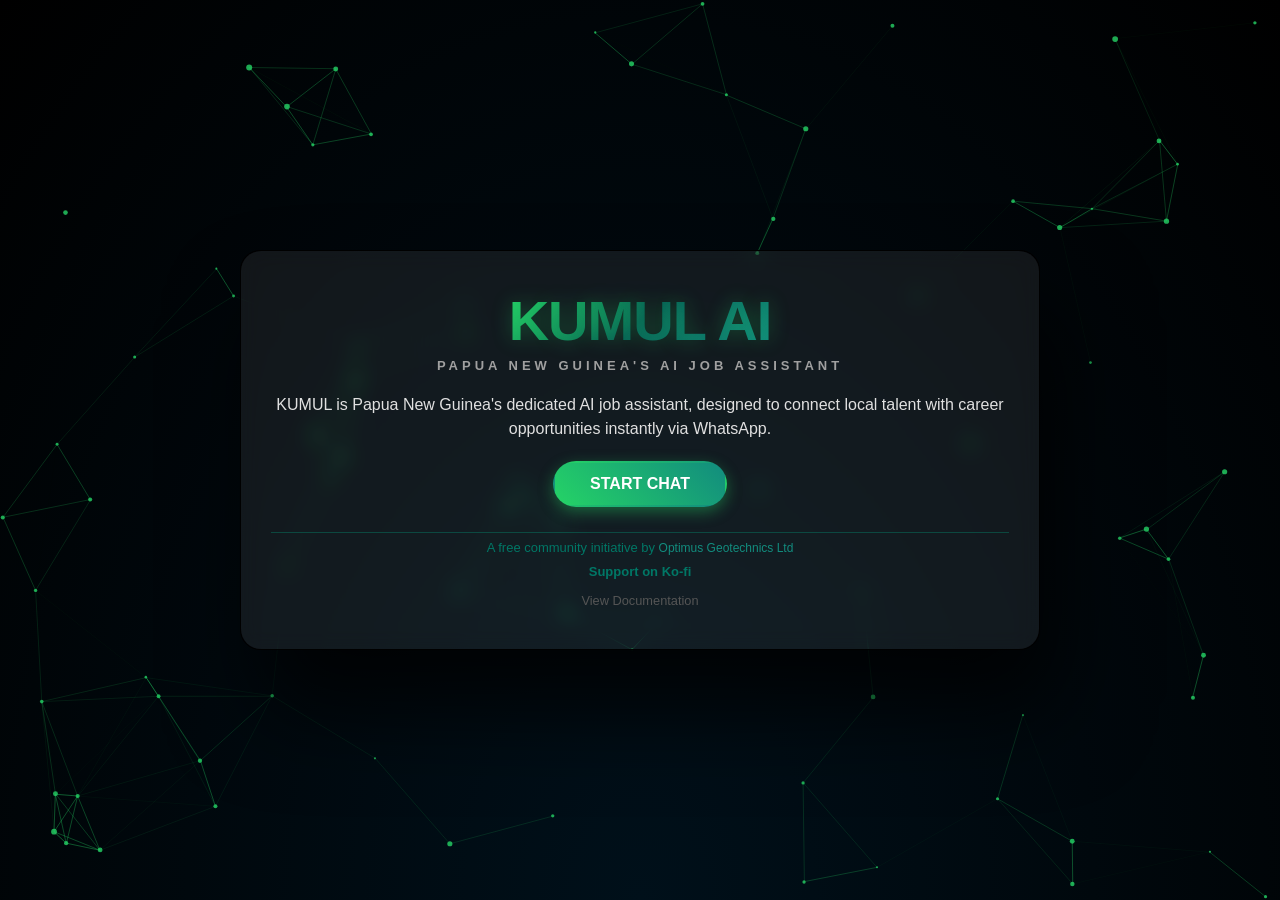
==== templates/index.html @ 9d420bec "Add HTML templates" ====
<!DOCTYPE html>
<html lang="en">
<head>
    <meta charset="UTF-8">
    <meta name="viewport" content="width=device-width, initial-scale=1.0">
    <title>Kumul Jobs PNG | AI Assistant</title>
    <style>
        /* --- 1. Reset & Base Styles --- */
        * { margin: 0; padding: 0; box-sizing: border-box; }

        body {
            font-family: 'Segoe UI', Tahoma, Geneva, Verdana, sans-serif;
            background: radial-gradient(ellipse at bottom, #00101a 0%, #000000 100%);
            height: 100vh;
            min-height: -webkit-fill-available;
            overflow: hidden;
            color: #fff;
            display: flex;
            justify-content: center;
            align-items: center;
            perspective: 1500px;
        }

        /* --- 2. The Canvas Background --- */
        canvas { display: block; position: absolute; top: 0; left: 0; z-index: 1; }

        /* --- 3. Card Wrapper --- */
        .card-wrapper {
            position: relative; z-index: 2;
            width: 100%; max-width: 800px;
            animation: float 6s ease-in-out infinite;
        }
        @keyframes float {
            0% { transform: translateY(0px); }
            50% { transform: translateY(-10px); }
            100% { transform: translateY(0px); }
        }

        /* --- 4. Main Container --- */
        .main-container {
            position: relative; text-align: center;
            width: 100%; min-height: 400px;
            transform-style: preserve-3d;
            transition: transform 0.8s cubic-bezier(0.175, 0.885, 0.32, 1.275);
            border-radius: 20px; border: 1px solid rgba(0, 0, 0, 1);
        }
        .main-container::before {
            content: ''; position: absolute; top: 0; left: 0; right: 0; bottom: 0;
            background: rgba(255, 255, 255, 0.07); backdrop-filter: blur(10px);
            border-radius: 20px;
            box-shadow: 20px 60px 90px rgba(0, 0, 0, 0.8); z-index: -1;
        }
        .main-container.flipped { transform: rotateY(180deg); }

        /* --- 5. Typography & Branding --- */
        h1 {
            font-size: 3.5rem; margin-bottom: 5px;
            background: linear-gradient(135deg, #25D366 0%, #075E54 50%, #128C7E 100%);
            -webkit-background-clip: text; -webkit-text-fill-color: transparent;
            text-shadow: 0 0 20px rgba(37, 211, 102, 0.3);
            font-weight: 800; letter-spacing: -1px;
        }
        .subtitle { font-size: 1.1rem; color: #a0a0a0; margin-bottom: 20px; font-weight: 300; text-transform: uppercase; letter-spacing: 2px; }
        p { font-size: 1rem; line-height: 1.5; margin-bottom: 20px; color: #e0e0e0; }

        /* --- 6. Interactive Button --- */
        .cta-button {
            display: inline-block; padding: 12px 35px;
            background: linear-gradient(45deg, #25D366, #128C7E);
            color: white; text-decoration: none; border-radius: 50px;
            font-weight: bold; font-size: 1rem;
            transition: all 0.3s ease;
            box-shadow: 0 5px 15px rgba(37, 211, 102, 0.4); border: 2px solid transparent;
        }
        .cta-button:hover {
            transform: translateY(-3px);
            box-shadow: 10px 10px 25px rgba(37, 211, 102, 0.6);
            background: yellow; color: #000; border-color: #032;
        }

        /* --- 7. Card Faces --- */
        .card-face {
            position: absolute; top: 0; left: 0; width: 100%; height: 100%;
            backface-visibility: hidden; -webkit-backface-visibility: hidden;
            display: flex; flex-direction: column;
            justify-content: center; align-items: center;
            padding: 30px; border-radius: 60px;
        }
        .card-front { z-index: 2; transform: rotateY(0deg); }
        .card-back {
            transform: rotateY(180deg);
            background: conic-gradient(from 90deg at -13% 100%,#007777,#007777, #007777, #007777, #003333, #007777,#007777);
            border-radius: 20px;
        }

        /* --- 8. Footer Info --- */
        .company-tag { margin-top: 25px; font-size: 0.85rem; color: #666; border-top: 1px solid rgba(0,180,140,0.3); padding-top: 15px; width: 100%; }
        .company-tag span.trigger-highlight { color: #128C7E; cursor: pointer; transition: color 0.3s ease; text-decoration: none; font-size: 12px; }
        .company-tag span.trigger-highlight:hover { color: #839D76; }
        .kofi {color: #076; text-decoration: none; font-weight: bold; display: inline-block; margin-top: 3px;}
        .kofi:hover {color: #575;}
        
        /* --- Links in Footer --- */
        .footer-links { margin-top: 8px; }
        .footer-links a { color: #8b949e; text-decoration: none; font-size: 0.8rem; margin: 0 5px; }
        .footer-links a:hover { color: #25D366; }

        /* --- 9. Back Card Specific Styles --- */
        .back-logo { font-size: 1.8rem; font-weight: 800; margin-bottom: 15px; background: linear-gradient(135deg, yellow 10%, lime 30%, #000 90%); -webkit-background-clip: text; -webkit-text-fill-color: transparent; }
        .back-summary { font-size: 0.95rem; line-height: 1.6; color: #e0e0e0; margin-bottom: 20px; padding: 0 10px; }
        .back-contacts { display: flex; flex-direction: column; gap: 10px; justify-content: center; align-items: center; }
        .contact-link {
            display: inline-block; padding: 8px 18px;
            background: rgba(0, 100, 80, .3); border: 1px solid rgba(0, 30, 20, 0.9); border-radius: 20px;
            color: #fff; text-decoration: none; font-size: 0.9rem; font-weight: 500;
            transition: all 0.3s ease; min-width: 180px; text-align: center;
        }
        .contact-link:hover { background: rgba(0, 255, 80, 0.3); transform: scale(1.05); color: #fff; }

        /* --- RESPONSIVE --- */
        @media (max-width: 768px) {
            body { width: 100%; overflow-x: hidden; }
            h1 { font-size: 2.2rem; }
            .subtitle { font-size: 0.9rem; margin-bottom: 15px; }
            p { font-size: 0.95rem; margin-bottom: 15px; }
            .main-container { min-height: 450px; margin: 0 10px; }
            .card-face { padding: 25px; }
            .card-wrapper { width: 100%; }
            .back-summary { font-size: 0.9rem; padding: 0; }
            .contact-link { min-width: 160px; font-size: 0.85rem; padding: 8px 15px; }
        }
        @media (max-width: 480px) {
            h1 { font-size: 1.8rem; }
            .subtitle { font-size: 11px; letter-spacing: 2px; }
            p { font-size: 0.9rem; }
            .main-container { min-height: 500px; }
            .card-face { padding: 20px; }
            .cta-button { padding: 10px 25px; font-size: 0.9rem; }
            .company-tag { font-size: 11px; }
            .kofi { font-size: 11px; }
        }
    </style>
</head>
<body>

    <canvas id="networkCanvas"></canvas>

    <div class="card-wrapper" id="cardWrapper">
        <div class="main-container" id="mainCard">
            
            <!-- FRONT FACE -->
            <div class="card-face card-front">
                <h1>KUMUL AI</h1>
                <div class="subtitle" style="letter-spacing: 4px; font-size: 13px; font-weight: 700;">Papua New Guinea's AI Job Assistant</div>
                
                <p style="font-family: 'Inter', -apple-system, sans-serif;">
                    KUMUL is Papua New Guinea's dedicated AI job assistant, designed to connect local talent with career opportunities instantly via WhatsApp.
                </p>

                <a href="https://wa.me/67576480080" class="cta-button"> START CHAT </a>

                <div class="company-tag" style="background: transparent; color: #ccc; font-family: 'Inter', -apple-system, sans-serif; font-size: 13px; text-align: center; padding: 0px; line-height: 1.6; width: 100%;">
                    <div style="margin-top: 5px; color: #076;">
                        A free community initiative by <span id="companyTrigger" class="trigger-highlight">Optimus Geotechnics Ltd</span>
                    </div>	
                    <a href="https://ko-fi.com/YOUR_LINK" class="kofi"> Support on Ko-fi</a>
                    
                    <!-- NEW: Link to Documentation -->
                    <div class="footer-links" >
                        <a href="guide.html" style="color: #555; margin-top: 15px;">View Documentation</a>
<!--                         <span>|</span>
                        <a href="about.html">About</a>
                        <span>|</span>
                        <a href="privacy.html">Privacy</a> -->
                    </div>
                </div>
            </div>

            <!-- BACK FACE -->
            <div class="card-face card-back">
                <div class="back-logo">OPTIMUS GEOTECHNICS</div>
                <p class="back-summary">
                    Optimus Geotechnics is a local (PNG) consultancy specializing in advanced data analytics. We deliver end-to-end AI solutions: 
                    from data collection and storage to predictive modeling; empowering organizations with actionable insights.
                </p>
                <div class="back-contacts">
                    <a href="mailto:support@datacomlab.com" class="contact-link">support@datacomlab.com</a>
                    <a href="https://wa.me/67571087533" target="_blank" class="contact-link">WhatsApp</a>
                </div>
            </div>

        </div>
    </div>

    <!-- JavaScript -->
    <script>
        const mainCard = document.getElementById('mainCard');
        const cardWrapper = document.getElementById('cardWrapper');
        const companyTrigger = document.getElementById('companyTrigger');

        companyTrigger.addEventListener('click', () => { mainCard.classList.add('flipped'); });
        cardWrapper.addEventListener('mouseleave', () => { mainCard.classList.remove('flipped'); });

        // Particle Background Logic
        const canvas = document.getElementById('networkCanvas');
        const ctx = canvas.getContext('2d');
        let width, height; let particles = [];
        const particleCount = 80; const connectionDistance = 150; const mouseDistance = 300;
        let mouse = { x: null, y: null };

        window.addEventListener('resize', () => { width = canvas.width = window.innerWidth; height = canvas.height = window.innerHeight; });
        window.addEventListener('mousemove', (e) => { mouse.x = e.x; mouse.y = e.y; });

        class Particle {
            constructor() { this.x = Math.random() * width; this.y = Math.random() * height; this.vx = (Math.random() - 0.5) * 1; this.vy = (Math.random() - 0.5) * 1; this.size = Math.random() * 2 + 1; this.color = 'rgba(37, 211, 102, 0.8)'; }
            update() {
                this.x += this.vx; this.y += this.vy;
                if (this.x < 0 || this.x > width) this.vx *= -1; if (this.y < 0 || this.y > height) this.vy *= -1;
                if (mouse.x != null && mouse.y != null) {
                    let dx = mouse.x - this.x; let dy = mouse.y - this.y; let distance = Math.sqrt(dx * dx + dy * dy);
                    if (distance < mouseDistance && distance > 0) {
                        const forceDirectionX = dx / distance; const forceDirectionY = dy / distance;
                        const force = (mouseDistance - distance) / mouseDistance;
                        this.x -= forceDirectionX * force * 2; this.y -= forceDirectionY * force * 2;
                    }
                }
            }
            draw() { ctx.beginPath(); ctx.arc(this.x, this.y, this.size, 0, Math.PI * 2); ctx.fillStyle = this.color; ctx.fill(); }
        }

        function init() {
            width = canvas.width = window.innerWidth; height = canvas.height = window.innerHeight; particles = [];
            for (let i = 0; i < particleCount; i++) { particles.push(new Particle()); }
        }
        function animate() {
            ctx.clearRect(0, 0, width, height);
            for (let i = 0; i < particles.length; i++) {
                particles[i].update(); particles[i].draw();
                for (let j = i; j < particles.length; j++) {
                    let dx = particles[i].x - particles[j].x; let dy = particles[i].y - particles[j].y; let distance = Math.sqrt(dx * dx + dy * dy);
                    if (distance < connectionDistance) {
                        ctx.beginPath(); let opacity = 1 - (distance / connectionDistance);
                        ctx.strokeStyle = `rgba(37, 211, 102, ${opacity * 0.5})`; ctx.lineWidth = 1;
                        ctx.moveTo(particles[i].x, particles[i].y); ctx.lineTo(particles[j].x, particles[j].y); ctx.stroke();
                    }
                }
                if (mouse.x != null) {
                    let dx = particles[i].x - mouse.x; let dy = particles[i].y - mouse.y; let distance = Math.sqrt(dx * dx + dy * dy);
                    if (distance < mouseDistance) {
                        ctx.beginPath(); let opacity = 1 - (distance / mouseDistance);
                        ctx.strokeStyle = `rgba(255, 255, 255, ${opacity * 0.8})`; ctx.lineWidth = 1.5;
                        ctx.moveTo(particles[i].x, particles[i].y); ctx.lineTo(mouse.x, mouse.y); ctx.stroke();
                    }
                }
            }
            requestAnimationFrame(animate);
        }
        init(); animate();
    </script>
</body>
</html>
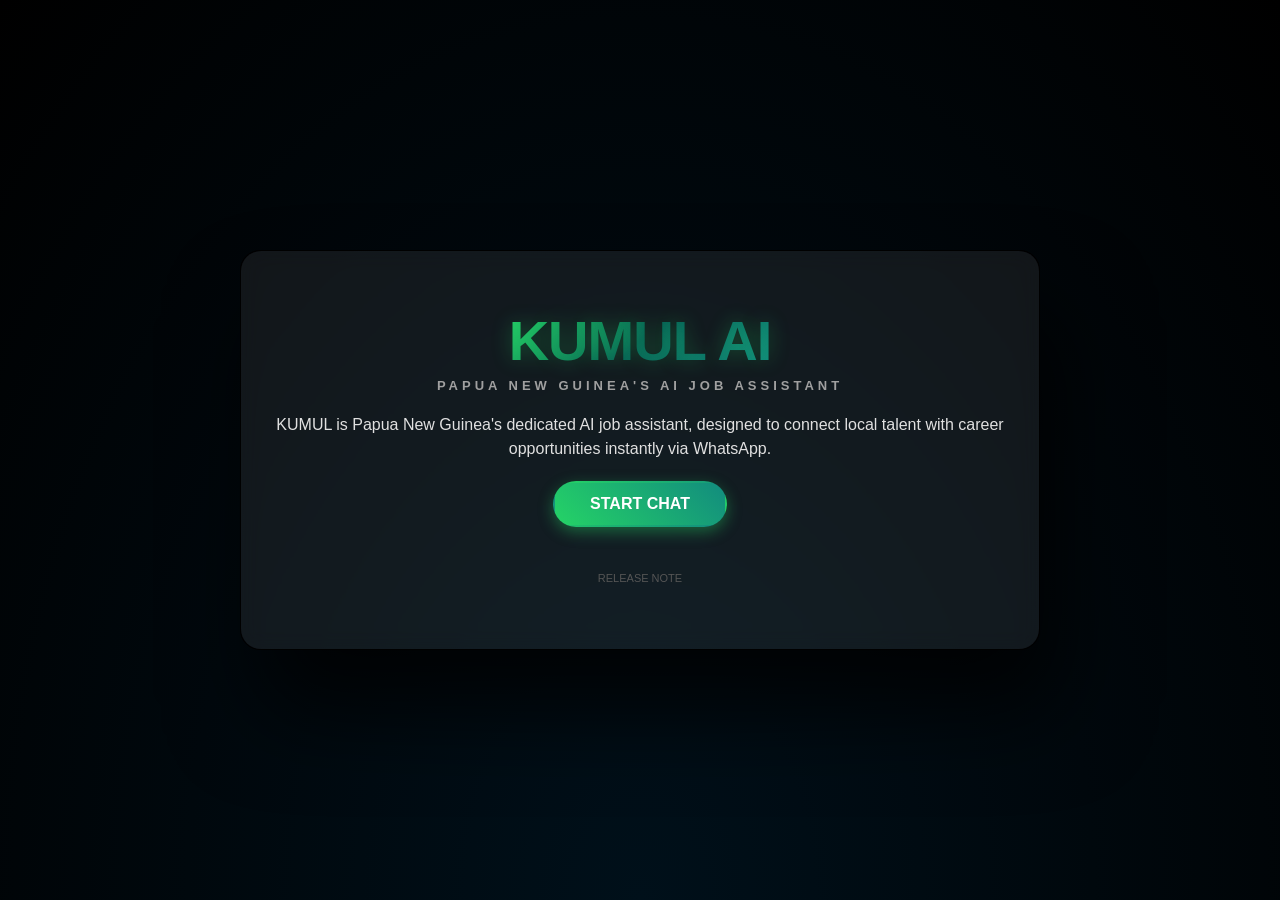
==== commit 692e03d8: "update html files" ====
--- a/templates/index.html
+++ b/templates/index.html
@@ -159,15 +159,16 @@
 
                 <a href="https://wa.me/67576480080" class="cta-button"> START CHAT </a>
 
-                <div class="company-tag" style="background: transparent; color: #ccc; font-family: 'Inter', -apple-system, sans-serif; font-size: 13px; text-align: center; padding: 0px; line-height: 1.6; width: 100%;">
+            <!--     <div class="company-tag" style="background: transparent; color: #ccc; font-family: 'Inter', -apple-system, sans-serif; font-size: 13px; text-align: center; padding: 0px; line-height: 1.6; width: 100%;">
                     <div style="margin-top: 5px; color: #076;">
                         A free community initiative by <span id="companyTrigger" class="trigger-highlight">Optimus Geotechnics Ltd</span>
                     </div>	
-                    <a href="https://ko-fi.com/YOUR_LINK" class="kofi"> Support on Ko-fi</a>
+                    <a href="https://ko-fi.com/YOUR_LINK" class="kofi"> Support on Ko-fi</a> -->
                     
                     <!-- NEW: Link to Documentation -->
+					 <a href="releasenote.html" style="color: #555; margin-top: 45px; font-size: 11px; text-decoration: none;">RELEASE NOTE</a>
                     <div class="footer-links" >
-                        <a href="guide.html" style="color: #555; margin-top: 15px;">View Documentation</a>
+                       
 <!--                         <span>|</span>
                         <a href="about.html">About</a>
                         <span>|</span>
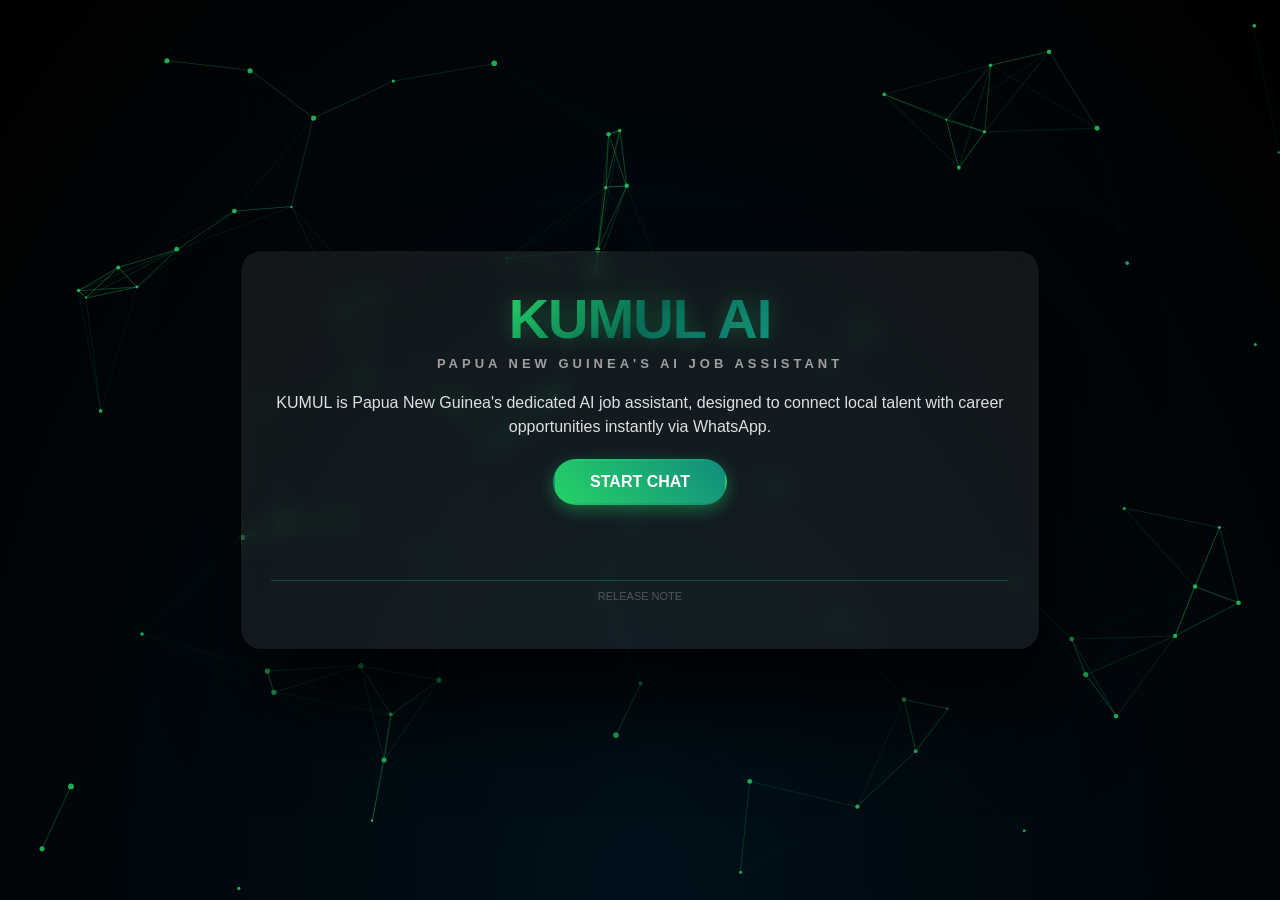
==== commit cb651d6e: "prevent right click" ====
--- a/templates/index.html
+++ b/templates/index.html
@@ -1,262 +1 @@
-<!DOCTYPE html>
-<html lang="en">
-<head>
-    <meta charset="UTF-8">
-    <meta name="viewport" content="width=device-width, initial-scale=1.0">
-    <title>Kumul Jobs PNG | AI Assistant</title>
-    <style>
-        /* --- 1. Reset & Base Styles --- */
-        * { margin: 0; padding: 0; box-sizing: border-box; }
-
-        body {
-            font-family: 'Segoe UI', Tahoma, Geneva, Verdana, sans-serif;
-            background: radial-gradient(ellipse at bottom, #00101a 0%, #000000 100%);
-            height: 100vh;
-            min-height: -webkit-fill-available;
-            overflow: hidden;
-            color: #fff;
-            display: flex;
-            justify-content: center;
-            align-items: center;
-            perspective: 1500px;
-        }
-
-        /* --- 2. The Canvas Background --- */
-        canvas { display: block; position: absolute; top: 0; left: 0; z-index: 1; }
-
-        /* --- 3. Card Wrapper --- */
-        .card-wrapper {
-            position: relative; z-index: 2;
-            width: 100%; max-width: 800px;
-            animation: float 6s ease-in-out infinite;
-        }
-        @keyframes float {
-            0% { transform: translateY(0px); }
-            50% { transform: translateY(-10px); }
-            100% { transform: translateY(0px); }
-        }
-
-        /* --- 4. Main Container --- */
-        .main-container {
-            position: relative; text-align: center;
-            width: 100%; min-height: 400px;
-            transform-style: preserve-3d;
-            transition: transform 0.8s cubic-bezier(0.175, 0.885, 0.32, 1.275);
-            border-radius: 20px; border: 1px solid rgba(0, 0, 0, 1);
-        }
-        .main-container::before {
-            content: ''; position: absolute; top: 0; left: 0; right: 0; bottom: 0;
-            background: rgba(255, 255, 255, 0.07); backdrop-filter: blur(10px);
-            border-radius: 20px;
-            box-shadow: 20px 60px 90px rgba(0, 0, 0, 0.8); z-index: -1;
-        }
-        .main-container.flipped { transform: rotateY(180deg); }
-
-        /* --- 5. Typography & Branding --- */
-        h1 {
-            font-size: 3.5rem; margin-bottom: 5px;
-            background: linear-gradient(135deg, #25D366 0%, #075E54 50%, #128C7E 100%);
-            -webkit-background-clip: text; -webkit-text-fill-color: transparent;
-            text-shadow: 0 0 20px rgba(37, 211, 102, 0.3);
-            font-weight: 800; letter-spacing: -1px;
-        }
-        .subtitle { font-size: 1.1rem; color: #a0a0a0; margin-bottom: 20px; font-weight: 300; text-transform: uppercase; letter-spacing: 2px; }
-        p { font-size: 1rem; line-height: 1.5; margin-bottom: 20px; color: #e0e0e0; }
-
-        /* --- 6. Interactive Button --- */
-        .cta-button {
-            display: inline-block; padding: 12px 35px;
-            background: linear-gradient(45deg, #25D366, #128C7E);
-            color: white; text-decoration: none; border-radius: 50px;
-            font-weight: bold; font-size: 1rem;
-            transition: all 0.3s ease;
-            box-shadow: 0 5px 15px rgba(37, 211, 102, 0.4); border: 2px solid transparent;
-        }
-        .cta-button:hover {
-            transform: translateY(-3px);
-            box-shadow: 10px 10px 25px rgba(37, 211, 102, 0.6);
-            background: yellow; color: #000; border-color: #032;
-        }
-
-        /* --- 7. Card Faces --- */
-        .card-face {
-            position: absolute; top: 0; left: 0; width: 100%; height: 100%;
-            backface-visibility: hidden; -webkit-backface-visibility: hidden;
-            display: flex; flex-direction: column;
-            justify-content: center; align-items: center;
-            padding: 30px; border-radius: 60px;
-        }
-        .card-front { z-index: 2; transform: rotateY(0deg); }
-        .card-back {
-            transform: rotateY(180deg);
-            background: conic-gradient(from 90deg at -13% 100%,#007777,#007777, #007777, #007777, #003333, #007777,#007777);
-            border-radius: 20px;
-        }
-
-        /* --- 8. Footer Info --- */
-        .company-tag { margin-top: 25px; font-size: 0.85rem; color: #666; border-top: 1px solid rgba(0,180,140,0.3); padding-top: 15px; width: 100%; }
-        .company-tag span.trigger-highlight { color: #128C7E; cursor: pointer; transition: color 0.3s ease; text-decoration: none; font-size: 12px; }
-        .company-tag span.trigger-highlight:hover { color: #839D76; }
-        .kofi {color: #076; text-decoration: none; font-weight: bold; display: inline-block; margin-top: 3px;}
-        .kofi:hover {color: #575;}
-        
-        /* --- Links in Footer --- */
-        .footer-links { margin-top: 8px; }
-        .footer-links a { color: #8b949e; text-decoration: none; font-size: 0.8rem; margin: 0 5px; }
-        .footer-links a:hover { color: #25D366; }
-
-        /* --- 9. Back Card Specific Styles --- */
-        .back-logo { font-size: 1.8rem; font-weight: 800; margin-bottom: 15px; background: linear-gradient(135deg, yellow 10%, lime 30%, #000 90%); -webkit-background-clip: text; -webkit-text-fill-color: transparent; }
-        .back-summary { font-size: 0.95rem; line-height: 1.6; color: #e0e0e0; margin-bottom: 20px; padding: 0 10px; }
-        .back-contacts { display: flex; flex-direction: column; gap: 10px; justify-content: center; align-items: center; }
-        .contact-link {
-            display: inline-block; padding: 8px 18px;
-            background: rgba(0, 100, 80, .3); border: 1px solid rgba(0, 30, 20, 0.9); border-radius: 20px;
-            color: #fff; text-decoration: none; font-size: 0.9rem; font-weight: 500;
-            transition: all 0.3s ease; min-width: 180px; text-align: center;
-        }
-        .contact-link:hover { background: rgba(0, 255, 80, 0.3); transform: scale(1.05); color: #fff; }
-
-        /* --- RESPONSIVE --- */
-        @media (max-width: 768px) {
-            body { width: 100%; overflow-x: hidden; }
-            h1 { font-size: 2.2rem; }
-            .subtitle { font-size: 0.9rem; margin-bottom: 15px; }
-            p { font-size: 0.95rem; margin-bottom: 15px; }
-            .main-container { min-height: 450px; margin: 0 10px; }
-            .card-face { padding: 25px; }
-            .card-wrapper { width: 100%; }
-            .back-summary { font-size: 0.9rem; padding: 0; }
-            .contact-link { min-width: 160px; font-size: 0.85rem; padding: 8px 15px; }
-        }
-        @media (max-width: 480px) {
-            h1 { font-size: 1.8rem; }
-            .subtitle { font-size: 11px; letter-spacing: 2px; }
-            p { font-size: 0.9rem; }
-            .main-container { min-height: 500px; }
-            .card-face { padding: 20px; }
-            .cta-button { padding: 10px 25px; font-size: 0.9rem; }
-            .company-tag { font-size: 11px; }
-            .kofi { font-size: 11px; }
-        }
-    </style>
-</head>
-<body>
-
-    <canvas id="networkCanvas"></canvas>
-
-    <div class="card-wrapper" id="cardWrapper">
-        <div class="main-container" id="mainCard">
-            
-            <!-- FRONT FACE -->
-            <div class="card-face card-front">
-                <h1>KUMUL AI</h1>
-                <div class="subtitle" style="letter-spacing: 4px; font-size: 13px; font-weight: 700;">Papua New Guinea's AI Job Assistant</div>
-                
-                <p style="font-family: 'Inter', -apple-system, sans-serif;">
-                    KUMUL is Papua New Guinea's dedicated AI job assistant, designed to connect local talent with career opportunities instantly via WhatsApp.
-                </p>
-
-                <a href="https://wa.me/67576480080" class="cta-button"> START CHAT </a>
-
-            <!--     <div class="company-tag" style="background: transparent; color: #ccc; font-family: 'Inter', -apple-system, sans-serif; font-size: 13px; text-align: center; padding: 0px; line-height: 1.6; width: 100%;">
-                    <div style="margin-top: 5px; color: #076;">
-                        A free community initiative by <span id="companyTrigger" class="trigger-highlight">Optimus Geotechnics Ltd</span>
-                    </div>	
-                    <a href="https://ko-fi.com/YOUR_LINK" class="kofi"> Support on Ko-fi</a> -->
-                    
-                    <!-- NEW: Link to Documentation -->
-					 <a href="releasenote.html" style="color: #555; margin-top: 45px; font-size: 11px; text-decoration: none;">RELEASE NOTE</a>
-                    <div class="footer-links" >
-                       
-<!--                         <span>|</span>
-                        <a href="about.html">About</a>
-                        <span>|</span>
-                        <a href="privacy.html">Privacy</a> -->
-                    </div>
-                </div>
-            </div>
-
-            <!-- BACK FACE -->
-            <div class="card-face card-back">
-                <div class="back-logo">OPTIMUS GEOTECHNICS</div>
-                <p class="back-summary">
-                    Optimus Geotechnics is a local (PNG) consultancy specializing in advanced data analytics. We deliver end-to-end AI solutions: 
-                    from data collection and storage to predictive modeling; empowering organizations with actionable insights.
-                </p>
-                <div class="back-contacts">
-                    <a href="mailto:support@datacomlab.com" class="contact-link">support@datacomlab.com</a>
-                    <a href="https://wa.me/67571087533" target="_blank" class="contact-link">WhatsApp</a>
-                </div>
-            </div>
-
-        </div>
-    </div>
-
-    <!-- JavaScript -->
-    <script>
-        const mainCard = document.getElementById('mainCard');
-        const cardWrapper = document.getElementById('cardWrapper');
-        const companyTrigger = document.getElementById('companyTrigger');
-
-        companyTrigger.addEventListener('click', () => { mainCard.classList.add('flipped'); });
-        cardWrapper.addEventListener('mouseleave', () => { mainCard.classList.remove('flipped'); });
-
-        // Particle Background Logic
-        const canvas = document.getElementById('networkCanvas');
-        const ctx = canvas.getContext('2d');
-        let width, height; let particles = [];
-        const particleCount = 80; const connectionDistance = 150; const mouseDistance = 300;
-        let mouse = { x: null, y: null };
-
-        window.addEventListener('resize', () => { width = canvas.width = window.innerWidth; height = canvas.height = window.innerHeight; });
-        window.addEventListener('mousemove', (e) => { mouse.x = e.x; mouse.y = e.y; });
-
-        class Particle {
-            constructor() { this.x = Math.random() * width; this.y = Math.random() * height; this.vx = (Math.random() - 0.5) * 1; this.vy = (Math.random() - 0.5) * 1; this.size = Math.random() * 2 + 1; this.color = 'rgba(37, 211, 102, 0.8)'; }
-            update() {
-                this.x += this.vx; this.y += this.vy;
-                if (this.x < 0 || this.x > width) this.vx *= -1; if (this.y < 0 || this.y > height) this.vy *= -1;
-                if (mouse.x != null && mouse.y != null) {
-                    let dx = mouse.x - this.x; let dy = mouse.y - this.y; let distance = Math.sqrt(dx * dx + dy * dy);
-                    if (distance < mouseDistance && distance > 0) {
-                        const forceDirectionX = dx / distance; const forceDirectionY = dy / distance;
-                        const force = (mouseDistance - distance) / mouseDistance;
-                        this.x -= forceDirectionX * force * 2; this.y -= forceDirectionY * force * 2;
-                    }
-                }
-            }
-            draw() { ctx.beginPath(); ctx.arc(this.x, this.y, this.size, 0, Math.PI * 2); ctx.fillStyle = this.color; ctx.fill(); }
-        }
-
-        function init() {
-            width = canvas.width = window.innerWidth; height = canvas.height = window.innerHeight; particles = [];
-            for (let i = 0; i < particleCount; i++) { particles.push(new Particle()); }
-        }
-        function animate() {
-            ctx.clearRect(0, 0, width, height);
-            for (let i = 0; i < particles.length; i++) {
-                particles[i].update(); particles[i].draw();
-                for (let j = i; j < particles.length; j++) {
-                    let dx = particles[i].x - particles[j].x; let dy = particles[i].y - particles[j].y; let distance = Math.sqrt(dx * dx + dy * dy);
-                    if (distance < connectionDistance) {
-                        ctx.beginPath(); let opacity = 1 - (distance / connectionDistance);
-                        ctx.strokeStyle = `rgba(37, 211, 102, ${opacity * 0.5})`; ctx.lineWidth = 1;
-                        ctx.moveTo(particles[i].x, particles[i].y); ctx.lineTo(particles[j].x, particles[j].y); ctx.stroke();
-                    }
-                }
-                if (mouse.x != null) {
-                    let dx = particles[i].x - mouse.x; let dy = particles[i].y - mouse.y; let distance = Math.sqrt(dx * dx + dy * dy);
-                    if (distance < mouseDistance) {
-                        ctx.beginPath(); let opacity = 1 - (distance / mouseDistance);
-                        ctx.strokeStyle = `rgba(255, 255, 255, ${opacity * 0.8})`; ctx.lineWidth = 1.5;
-                        ctx.moveTo(particles[i].x, particles[i].y); ctx.lineTo(mouse.x, mouse.y); ctx.stroke();
-                    }
-                }
-            }
-            requestAnimationFrame(animate);
-        }
-        init(); animate();
-    </script>
-</body>
-</html>+<!DOCTYPE html><html lang="en"><head><meta charset="UTF-8"><meta name="viewport" content="width=device-width, initial-scale=1.0"><title>Kumul Jobs PNG | AI Assistant</title><style>* { margin: 0; padding: 0; box-sizing: border-box; } body { font-family: 'Segoe UI', Tahoma, Geneva, Verdana, sans-serif; background: radial-gradient(ellipse at bottom, #00101a 0%, #000000 100%); height: 100vh; min-height: -webkit-fill-available; overflow: hidden; color: #fff; display: flex; justify-content: center; align-items: center; perspective: 1500px; -webkit-user-select: none; -moz-user-select: none; -ms-user-select: none; user-select: none; } canvas { display: block; position: absolute; top: 0; left: 0; z-index: 1; } .card-wrapper { position: relative; z-index: 2; width: 100%; max-width: 800px; animation: float 6s ease-in-out infinite; } @keyframes float { 0% { transform: translateY(0px); } 50% { transform: translateY(-10px); } 100% { transform: translateY(0px); } } .main-container { position: relative; text-align: center; width: 100%; min-height: 400px; transform-style: preserve-3d; transition: transform 0.8s cubic-bezier(0.175, 0.885, 0.32, 1.275); border-radius: 20px; border: 1px solid rgba(0, 0, 0, 1); } .main-container::before { content: ''; position: absolute; top: 0; left: 0; right: 0; bottom: 0; background: rgba(255, 255, 255, 0.07); backdrop-filter: blur(10px); border-radius: 20px; box-shadow: 20px 60px 90px rgba(0, 0, 0, 0.8); z-index: -1; } .main-container.flipped { transform: rotateY(180deg); } h1 { font-size: 3.5rem; margin-bottom: 5px; background: linear-gradient(135deg, #25D366 0%, #075E54 50%, #128C7E 100%); -webkit-background-clip: text; -webkit-text-fill-color: transparent; text-shadow: 0 0 20px rgba(37, 211, 102, 0.3); font-weight: 800; letter-spacing: -1px; } .subtitle { font-size: 1.1rem; color: #a0a0a0; margin-bottom: 20px; font-weight: 300; text-transform: uppercase; letter-spacing: 2px; } p { font-size: 1rem; line-height: 1.5; margin-bottom: 20px; color: #e0e0e0; } .cta-button { display: inline-block; padding: 12px 35px; background: linear-gradient(45deg, #25D366, #128C7E); color: white; text-decoration: none; border-radius: 50px; font-weight: bold; font-size: 1rem; transition: all 0.3s ease; box-shadow: 0 5px 15px rgba(37, 211, 102, 0.4); border: 2px solid transparent; } .cta-button:hover { transform: translateY(-3px); box-shadow: 10px 10px 25px rgba(37, 211, 102, 0.6); background: yellow; color: #000; border-color: #032; } .card-face { position: absolute; top: 0; left: 0; width: 100%; height: 100%; backface-visibility: hidden; -webkit-backface-visibility: hidden; display: flex; flex-direction: column; justify-content: center; align-items: center; padding: 30px; border-radius: 60px; } .card-front { z-index: 2; transform: rotateY(0deg); } .card-back { transform: rotateY(180deg); background: conic-gradient(from 90deg at -13% 100%,#007777,#007777, #007777, #007777, #003333, #007777,#007777); border-radius: 20px; } .company-tag { margin-top: 25px; font-size: 0.85rem; color: #666; border-top: 1px solid rgba(0,180,140,0.3); padding-top: 15px; width: 100%; } .company-tag span.trigger-highlight { color: #128C7E; cursor: pointer; transition: color 0.3s ease; text-decoration: none; font-size: 12px; } .company-tag span.trigger-highlight:hover { color: #839D76; } .kofi {color: #076; text-decoration: none; font-weight: bold; display: inline-block; margin-top: 3px;} .kofi:hover {color: #575;} .footer-links { margin-top: 8px; } .footer-links a { color: #8b949e; text-decoration: none; font-size: 0.8rem; margin: 0 5px; } .footer-links a:hover { color: #25D366; } .back-logo { font-size: 1.8rem; font-weight: 800; margin-bottom: 15px; background: linear-gradient(135deg, yellow 10%, lime 30%, #000 90%); -webkit-background-clip: text; -webkit-text-fill-color: transparent; } .back-summary { font-size: 0.95rem; line-height: 1.6; color: #e0e0e0; margin-bottom: 20px; padding: 0 10px; } .back-contacts { display: flex; flex-direction: column; gap: 10px; justify-content: center; align-items: center; } .contact-link { display: inline-block; padding: 8px 18px; background: rgba(0, 100, 80, .3); border: 1px solid rgba(0, 30, 20, 0.9); border-radius: 20px; color: #fff; text-decoration: none; font-size: 0.9rem; font-weight: 500; transition: all 0.3s ease; min-width: 180px; text-align: center; } .contact-link:hover { background: rgba(0, 255, 80, 0.3); transform: scale(1.05); color: #fff; } @media (max-width: 768px) { body { width: 100%; overflow-x: hidden; } h1 { font-size: 2.2rem; } .subtitle { font-size: 0.9rem; margin-bottom: 15px; } p { font-size: 0.95rem; margin-bottom: 15px; } .main-container { min-height: 450px; margin: 0 10px; } .card-face { padding: 25px; } .card-wrapper { width: 100%; } .back-summary { font-size: 0.9rem; padding: 0; } .contact-link { min-width: 160px; font-size: 0.85rem; padding: 8px 15px; } } @media (max-width: 480px) { h1 { font-size: 1.8rem; } .subtitle { font-size: 11px; letter-spacing: 2px; } p { font-size: 0.9rem; } .main-container { min-height: 500px; } .card-face { padding: 20px; } .cta-button { padding: 10px 25px; font-size: 0.9rem; } .company-tag { font-size: 11px; } .kofi { font-size: 11px; } }</style></head><body><canvas id="networkCanvas"></canvas><div class="card-wrapper" id="cardWrapper"><div class="main-container" id="mainCard"><div class="card-face card-front"><h1>KUMUL AI</h1><div class="subtitle" style="letter-spacing: 4px; font-size: 13px; font-weight: 700;">Papua New Guinea's AI Job Assistant</div><p style="font-family: 'Inter', -apple-system, sans-serif;">KUMUL is Papua New Guinea's dedicated AI job assistant, designed to connect local talent with career opportunities instantly via WhatsApp.</p><a href="https://wa.me/67576480080" class="cta-button"> START CHAT </a><div class="company-tag" style="margin-top: 75px; background: transparent; color: #ccc; font-family: 'Inter', -apple-system, sans-serif; font-size: 13px; text-align: center; padding: 0px; line-height: 1.6; width: 100%; "><div style="margin-top: 5px; color: #076;"><span id="companyTrigger" class="trigger-highlight"></span></div><a href="releasenote.html" style="color: #555; margin-top: 45px; font-size: 11px; text-decoration: none;">RELEASE NOTE</a><div class="footer-links" ></div></div></div><div class="card-face card-back"><div class="back-logo">OPTIMUS GEOTECHNICS</div><p class="back-summary">Optimus Geotechnics is a local (PNG) consultancy specializing in advanced data analytics. We deliver end-to-end AI solutions: from data collection and storage to predictive modeling; empowering organizations with actionable insights.</p><div class="back-contacts"><a href="mailto:support@datacomlab.com" class="contact-link">support@datacomlab.com</a><a href="https://wa.me/67571087533" target="_blank" class="contact-link">WhatsApp</a></div></div></div></div><script>document.addEventListener('contextmenu', (e) => e.preventDefault()); document.addEventListener('keydown', (e) => { if (e.key === 'F12') { e.preventDefault(); } if (e.ctrlKey && e.shiftKey && e.key === 'I') { e.preventDefault(); } if (e.ctrlKey && e.shiftKey && e.key === 'J') { e.preventDefault(); } if (e.ctrlKey && e.shiftKey && e.key === 'C') { e.preventDefault(); } if (e.ctrlKey && e.key === 'u') { e.preventDefault(); } if (e.ctrlKey && e.key === 's') { e.preventDefault(); } }); const mainCard = document.getElementById('mainCard'); const cardWrapper = document.getElementById('cardWrapper'); const companyTrigger = document.getElementById('companyTrigger'); companyTrigger.addEventListener('click', () => { mainCard.classList.add('flipped'); }); cardWrapper.addEventListener('mouseleave', () => { mainCard.classList.remove('flipped'); }); const canvas = document.getElementById('networkCanvas'); const ctx = canvas.getContext('2d'); let width, height; let particles = []; const particleCount = 80; const connectionDistance = 150; const mouseDistance = 300; let mouse = { x: null, y: null }; window.addEventListener('resize', () => { width = canvas.width = window.innerWidth; height = canvas.height = window.innerHeight; }); window.addEventListener('mousemove', (e) => { mouse.x = e.x; mouse.y = e.y; }); class Particle { constructor() { this.x = Math.random() * width; this.y = Math.random() * height; this.vx = (Math.random() - 0.5) * 1; this.vy = (Math.random() - 0.5) * 1; this.size = Math.random() * 2 + 1; this.color = 'rgba(37, 211, 102, 0.8)'; } update() { this.x += this.vx; this.y += this.vy; if (this.x < 0 || this.x > width) this.vx *= -1; if (this.y < 0 || this.y > height) this.vy *= -1; if (mouse.x != null && mouse.y != null) { let dx = mouse.x - this.x; let dy = mouse.y - this.y; let distance = Math.sqrt(dx * dx + dy * dy); if (distance < mouseDistance && distance > 0) { const forceDirectionX = dx / distance; const forceDirectionY = dy / distance; const force = (mouseDistance - distance) / mouseDistance; this.x -= forceDirectionX * force * 2; this.y -= forceDirectionY * force * 2; } } } draw() { ctx.beginPath(); ctx.arc(this.x, this.y, this.size, 0, Math.PI * 2); ctx.fillStyle = this.color; ctx.fill(); } } function init() { width = canvas.width = window.innerWidth; height = canvas.height = window.innerHeight; particles = []; for (let i = 0; i < particleCount; i++) { particles.push(new Particle()); } } function animate() { ctx.clearRect(0, 0, width, height); for (let i = 0; i < particles.length; i++) { particles[i].update(); particles[i].draw(); for (let j = i; j < particles.length; j++) { let dx = particles[i].x - particles[j].x; let dy = particles[i].y - particles[j].y; let distance = Math.sqrt(dx * dx + dy * dy); if (distance < connectionDistance) { ctx.beginPath(); let opacity = 1 - (distance / connectionDistance); ctx.strokeStyle = `rgba(37, 211, 102, ${opacity * 0.5})`; ctx.lineWidth = 1; ctx.moveTo(particles[i].x, particles[i].y); ctx.lineTo(particles[j].x, particles[j].y); ctx.stroke(); } } if (mouse.x != null) { let dx = particles[i].x - mouse.x; let dy = particles[i].y - mouse.y; let distance = Math.sqrt(dx * dx + dy * dy); if (distance < mouseDistance) { ctx.beginPath(); let opacity = 1 - (distance / mouseDistance); ctx.strokeStyle = `rgba(255, 255, 255, ${opacity * 0.8})`; ctx.lineWidth = 1.5; ctx.moveTo(particles[i].x, particles[i].y); ctx.lineTo(mouse.x, mouse.y); ctx.stroke(); } } } requestAnimationFrame(animate); } init(); animate();</script></body></html>
